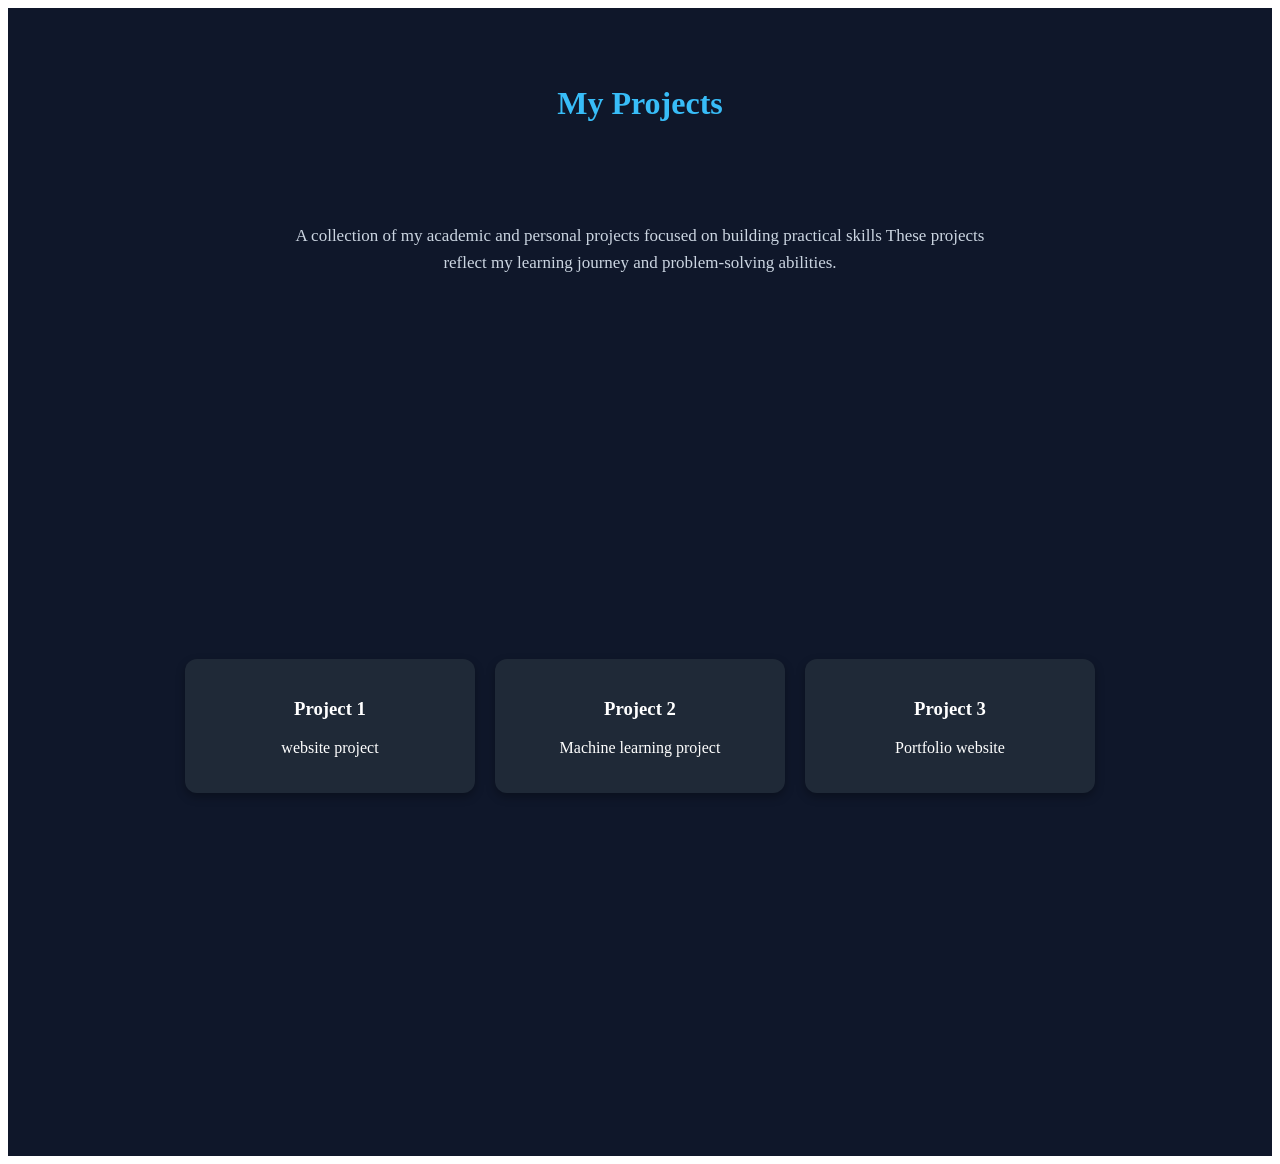
==== projects.html @ c9293af5 "Add files via upload" ====
<!DOCTYPE html>
<html>
<head>
    <title>My Projects</title>
    <link rel="stylesheet" href="style.css">
</head>

<body>

<section class="projects-page">
    <h2 class="projects-title">My Projects</h2>
	
	<p class="projects-desc">
    A collection of my academic and personal projects focused on building practical skills 
    These projects reflect my learning journey and problem-solving abilities.
</p>

    <div class="projects">

        <div class="card" onclick="window.location.href='project1.html'">
    <h3>Project 1</h3>
    <p> website project</p>
</div>

        <div class="card">
            <h3>Project 2</h3>
            <p>Machine learning project</p>
        </div>

        <div class="card">
            <h3>Project 3</h3>
            <p>Portfolio website</p>
        </div>

    </div>
</section>

</body>
</html>
---- style.css ----
.hero {
    height: 100vh;
    display: flex;
    flex-direction: column;
    justify-content: center;
    align-items: center;
    text-align: center;
    background: #111827;
}

.hero h1 {
    font-size: 50px;
    color:#38bdf8;
}
.hero p{
    color: white;
}

section h2 {
    text-align: center;
    font-size: 32px;
    color: black;
    margin-bottom: 20px;
}
.about p {
    max-width: 600px;
    line-height: 1.6;
}
.hero h2{
	color:#38bdf8;
} 
.hero button {
    margin-top: 20px;
    padding: 10px 20px;
    background: #38bdf8;
    border: none;
    cursor: pointer;
    border-radius: 8px;
    font-weight: bold;
}
.profile-img {
    width: 150px;
    height: 150px;
    border-radius: 50%;
    object-fit: cover;
    border: 4px solid #38bdf8;
    margin-bottom: 20px;
}
.projects {
    display: flex;
    justify-content: center;
    gap: 20px;
    flex-wrap: wrap;
    padding: 40px;
    background: #0f172a;
}

.card {
    width: 250px;
    background: #1f2937;
    padding: 20px;
    border-radius: 12px;
    text-align: center;
    color: white;
    box-shadow: 0 4px 10px rgba(0,0,0,0.3);
}
.projects-page {
    padding: 50px;
    text-align: center;
    background: #0f172a;
    color: white;
}

.projects {
    display: flex;
    justify-content: center;
    gap: 20px;
    flex-wrap: wrap;
    margin-top: 30px;
}

.card {
    width: 250px;
    background: #1f2937;
    padding: 20px;
    border-radius: 12px;
}
.projects-title {
    color: #38bdf8;
    text-align: center;
    font-size: 32px;
    margin-bottom: 100px;
}

.card {
    cursor: pointer;
    transition: transform 0.3s;
}

.card:hover {
    transform: scale(1.05);
}
.back-btn {
    margin-top: 20px;
    padding: 10px 20px;
    background: #38bdf8;
    border: none;
    cursor: pointer;
    border-radius: 8px;
    font-weight: bold;
}
.hero {
    animation: fadeIn 1.2s ease-in-out;
}

@keyframes fadeIn {
    from { opacity: 0; transform: translateY(20px); }
    to { opacity: 1; transform: translateY(0); }
}
.card:hover, .hero button:hover {
    transform: scale(1.05);
    transition: 0.3s;
}
.profile-img {
    animation: float 4s ease-in-out infinite;
}

@keyframes float {
    0% { transform: translateY(0); }
    50% { transform: translateY(-8px); }
    100% { transform: translateY(0); }
}
.projects {
    display: flex;
    justify-content: center;   /* center horizontally */
    align-items: center;       /* center vertically */
    height: 80vh;              /* take screen height */
}

.card {
    margin-top: 40px;          /* space from top */
}
.github-btn {
    display: inline-block;
    margin-top: 15px;
    padding: 12px 22px;
    background: linear-gradient(45deg, #38bdf8, #0ea5e9);
    color: black;
    border-radius: 10px;
    text-decoration: none;
    font-weight: bold;
    box-shadow: 0 4px 15px rgba(56, 189, 248, 0.4);
    transition: all 0.3s ease;
}
.projects-desc {
    text-align: center;
    max-width: 700px;
    margin: 10px auto 30px auto;
    color: #cbd5e1;
    line-height: 1.6;
    font-size: 17px;
}
.contact {
    text-align: center;
    padding: 60px 20px;
    background: #111827;
    color: white;
}

.contact-btn {
    padding: 10px 20px;
    background: #38bdf8;
    border: none;
    border-radius: 8px;
    font-weight: bold;
    cursor: pointer;
    margin-top: 15px;
}

.contact-details {
    display: none;
    margin-top: 20px;
}

.contact-details a {
    color: #38bdf8;
    text-decoration: none;
}
.contact {
    margin-top: 100px;
    padding: 60px 20px;
    background: #111827;
    color: white;
}
.contact h2 {
    color: white;
}
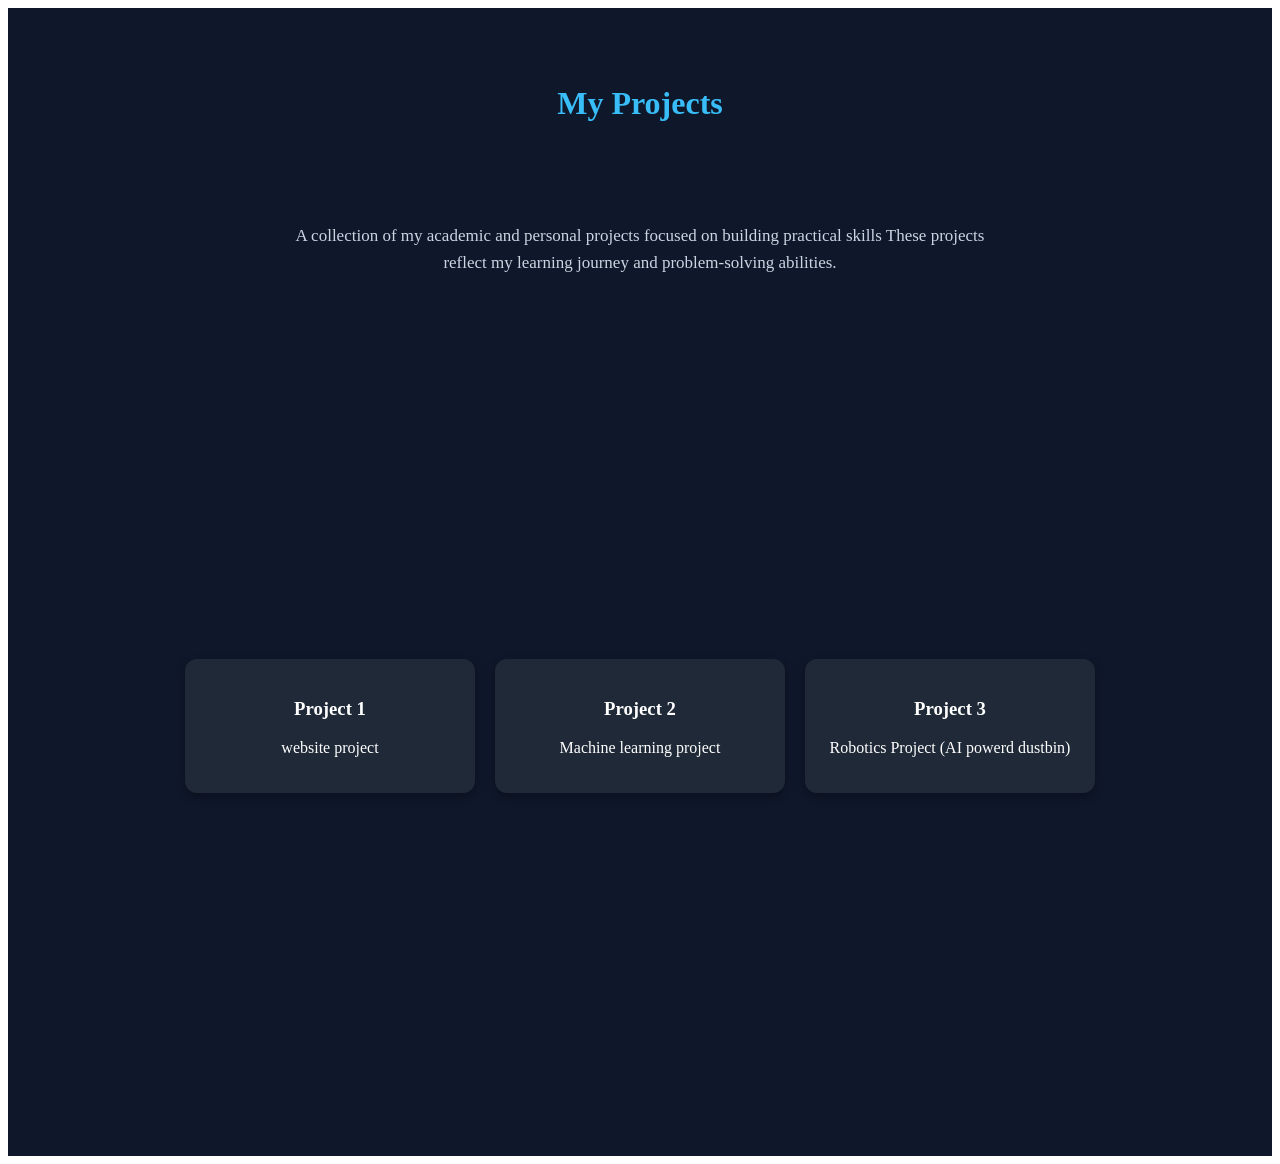
==== commit 6a576102: "Add files via upload" ====
--- a/projects.html
+++ b/projects.html
@@ -29,7 +29,7 @@
 
         <div class="card">
             <h3>Project 3</h3>
-            <p>Portfolio website</p>
+            <p>Robotics Project (AI powerd dustbin)</p>
         </div>
 
     </div>
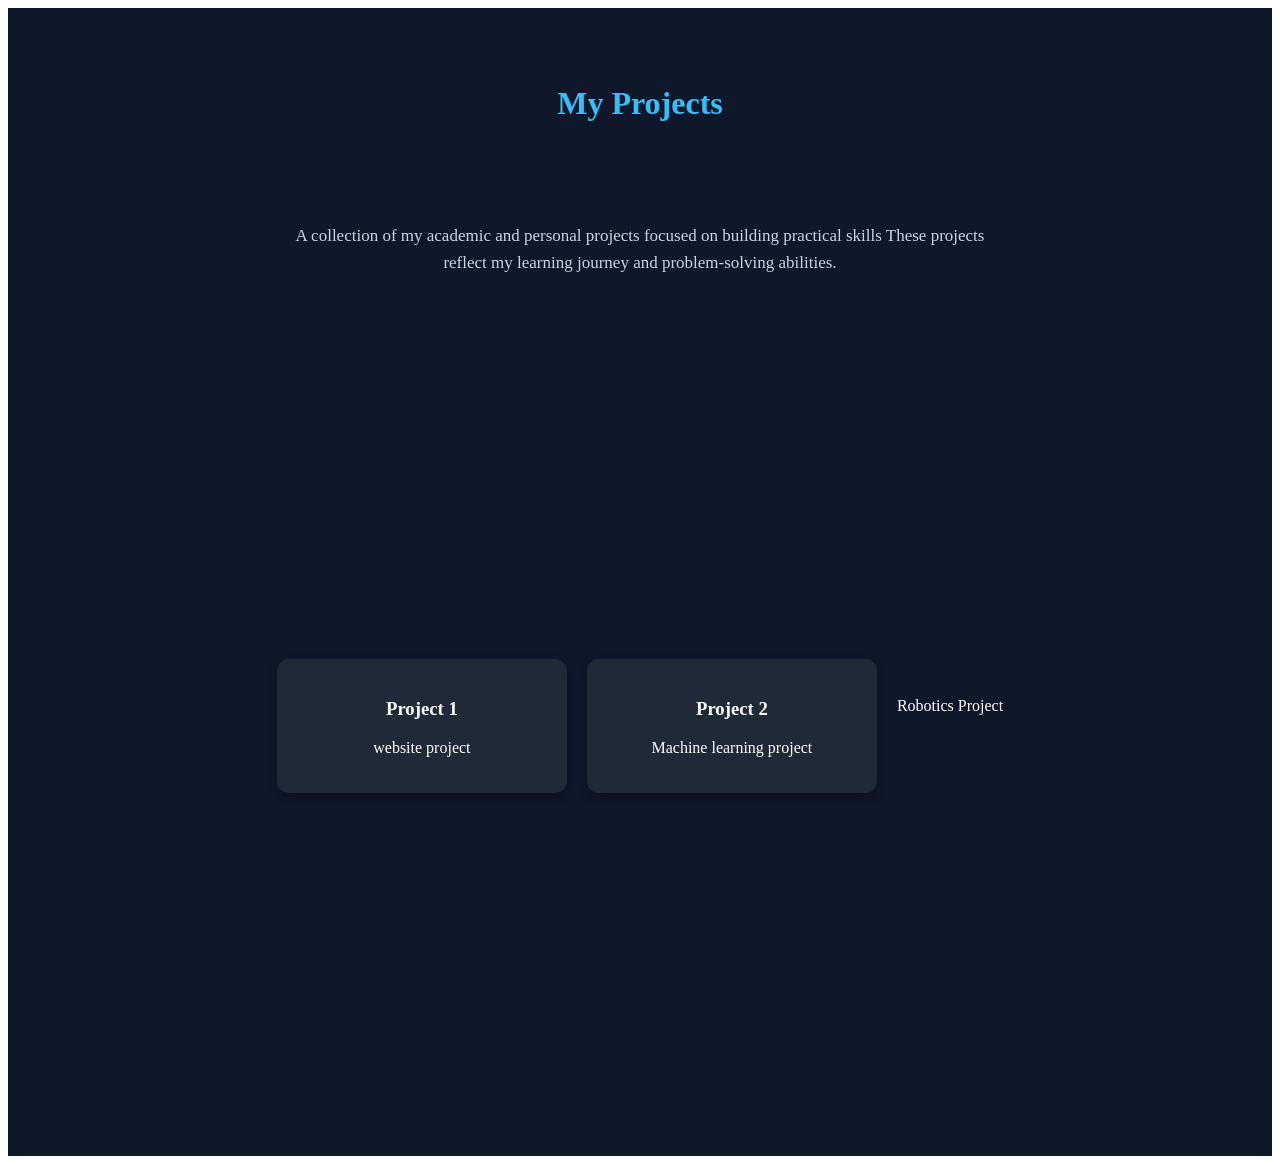
==== commit f85a4609: "Update projects.html" ====
--- a/projects.html
+++ b/projects.html
@@ -27,13 +27,12 @@
             <p>Machine learning project</p>
         </div>
 
-        <div class="card">
-            <h3>Project 3</h3>
-            <p>Robotics Project (AI powerd dustbin)</p>
-        </div>
+      <div class="project-card" onclick="window.open('robot.html', '_blank')">
+    Robotics Project
+</div>
 
     </div>
 </section>
 
 </body>
-</html>+</html>
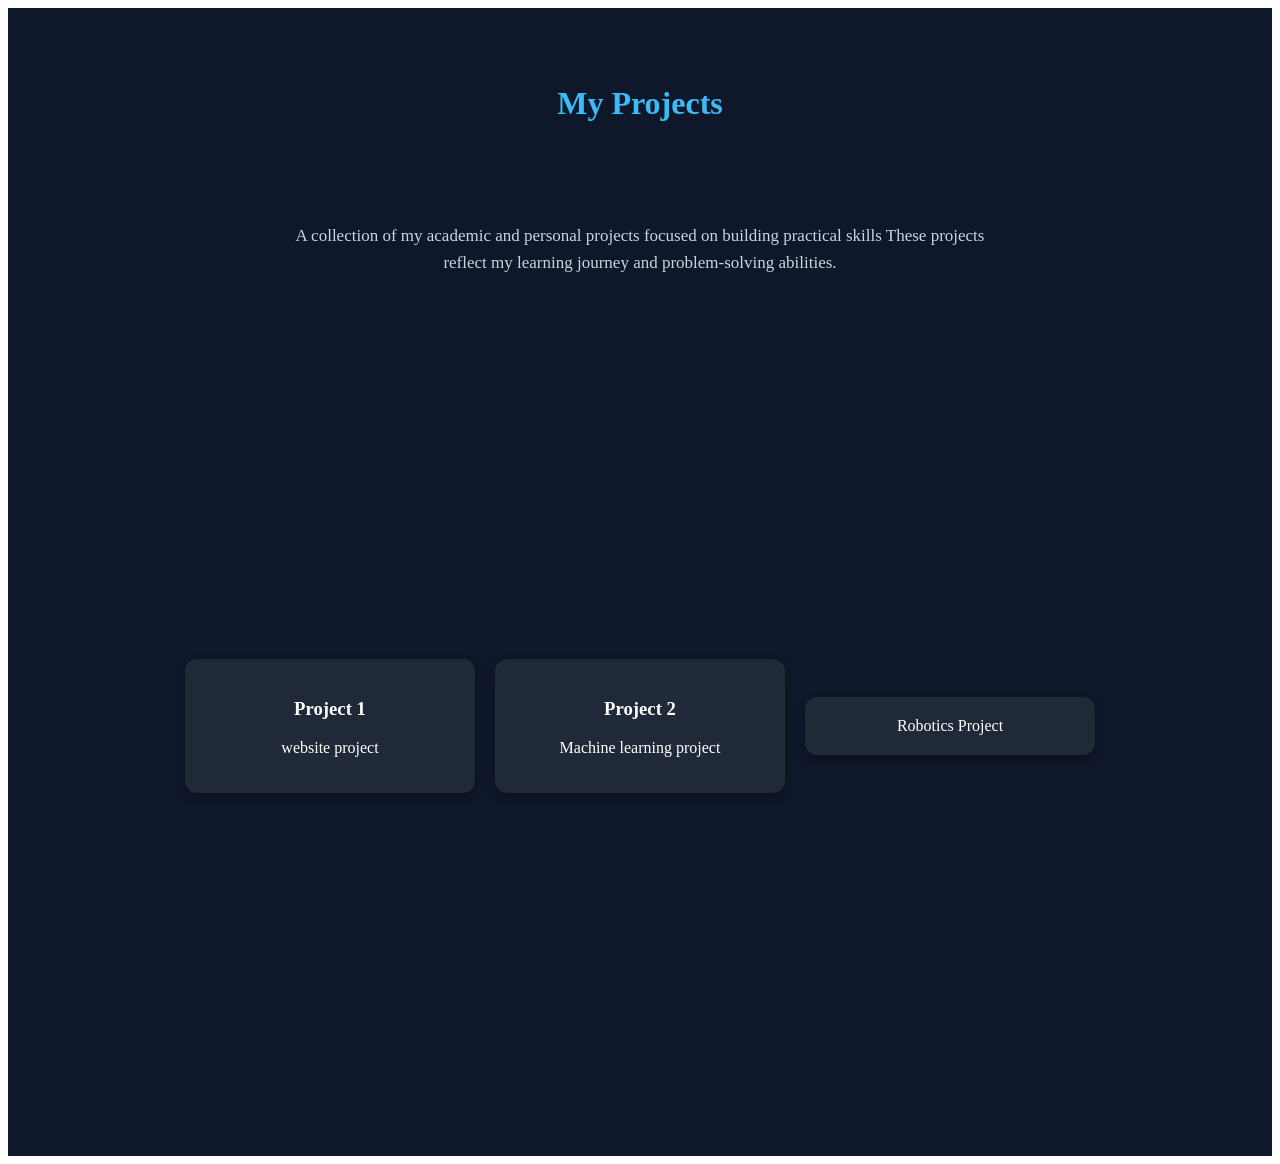
==== commit d89b242d: "Update projects.html" ====
--- a/projects.html
+++ b/projects.html
@@ -27,7 +27,7 @@
             <p>Machine learning project</p>
         </div>
 
-      <div class="project-card" onclick="window.open('robot.html', '_blank')">
+  <div class="card" onclick="window.open('project3.html', '_blank')">
     Robotics Project
 </div>
 
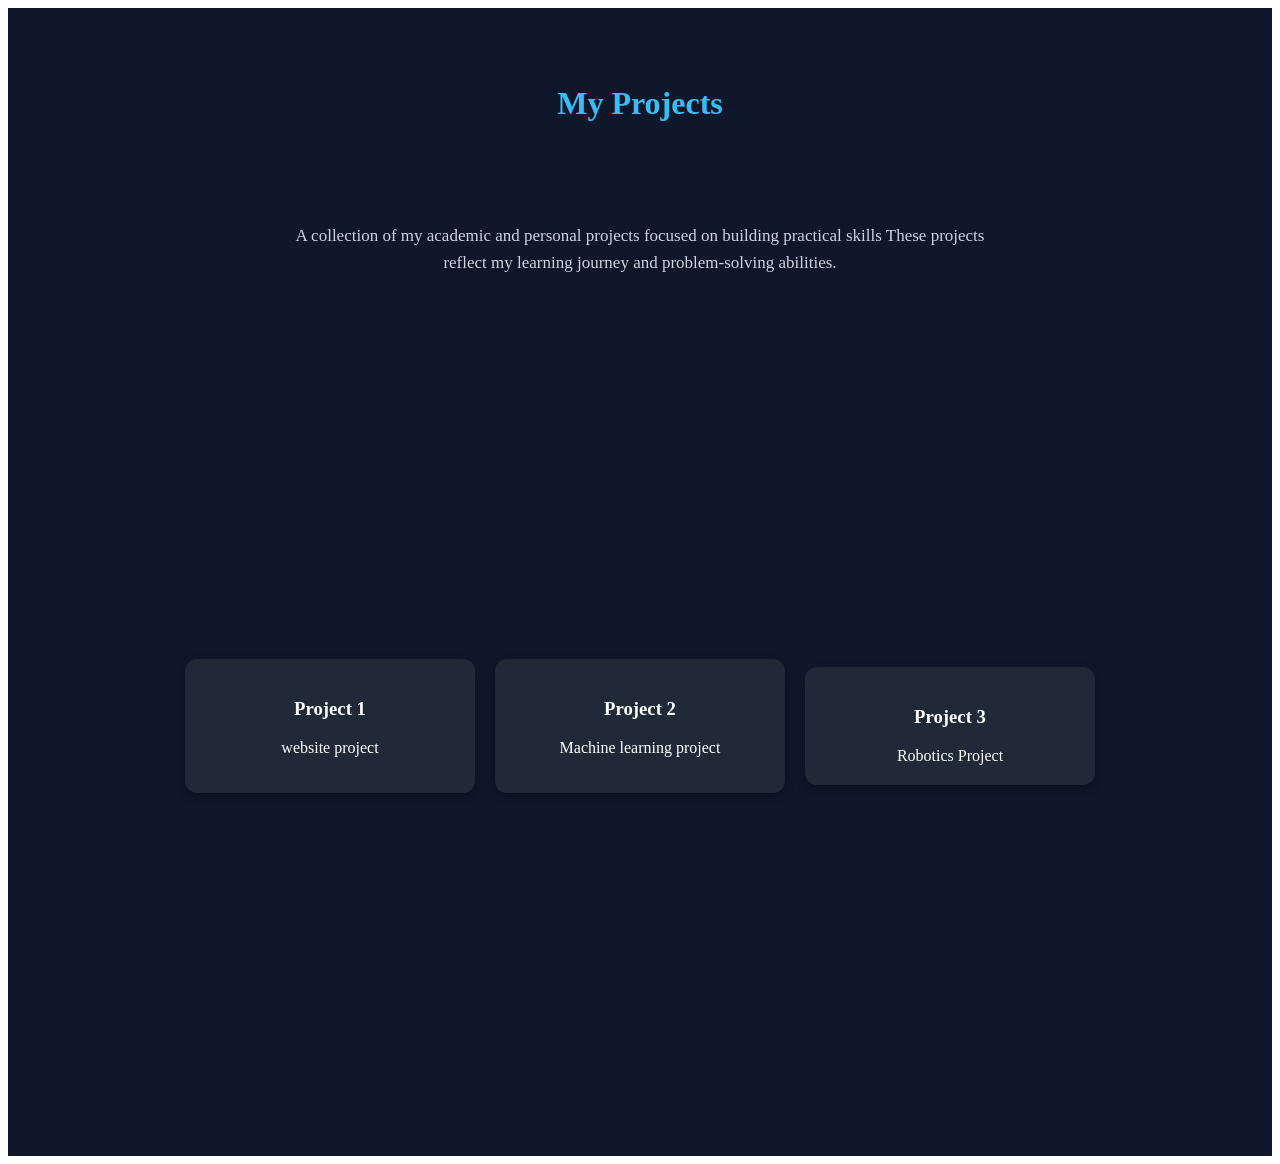
==== commit 743858e0: "Update projects.html" ====
--- a/projects.html
+++ b/projects.html
@@ -28,6 +28,7 @@
         </div>
 
   <div class="card" onclick="window.open('project3.html', '_blank')">
+	  <h3> Project 3 </h3>
     Robotics Project
 </div>
 
